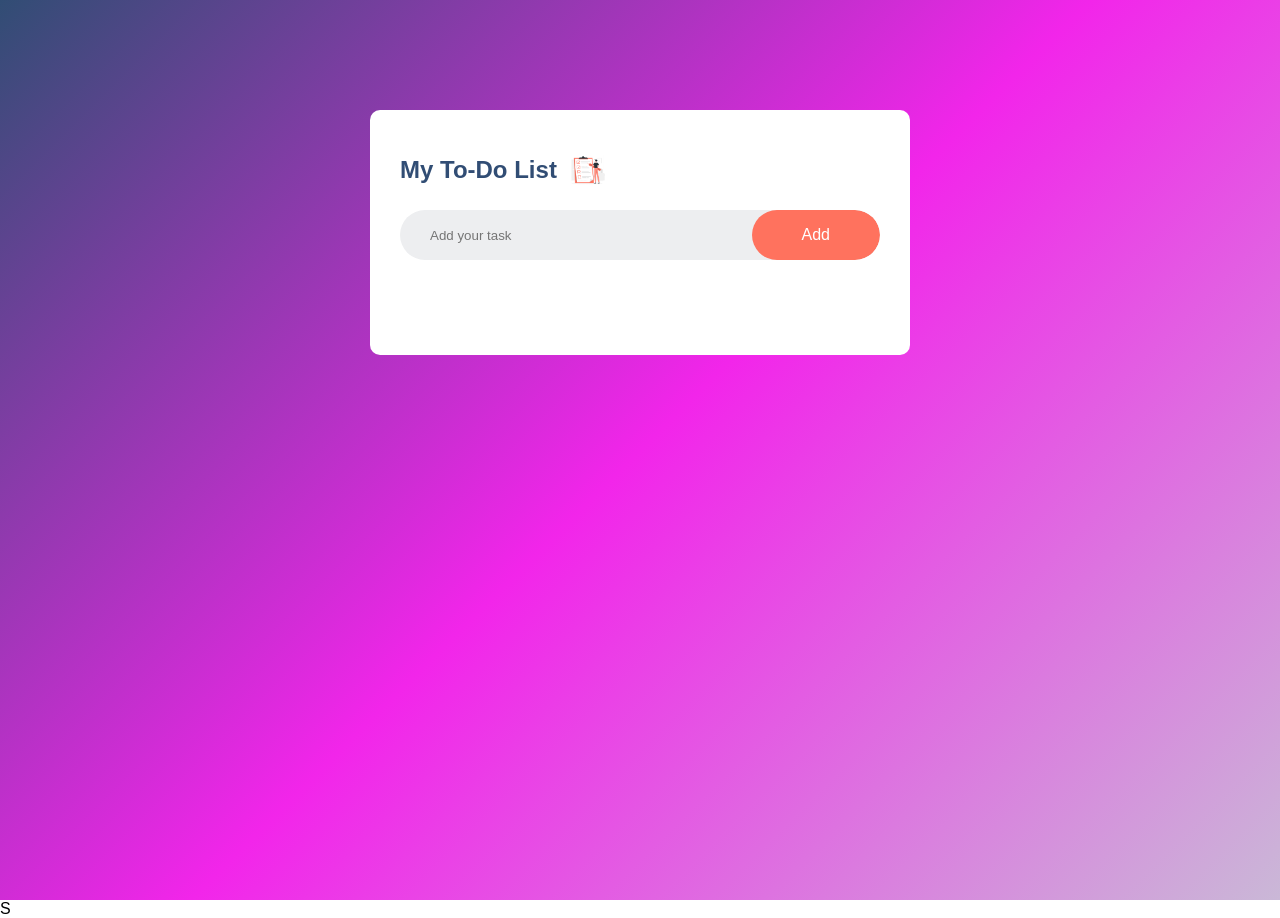
==== tdl.html @ 74df5165 "initial commit with checked bug" ====
<!DOCTYPE html>
<html lang="en">
<head>
    <meta charset="UTF-8">
    <meta name="viewport" content="width=device-width, initial-scale=1.0">
    <title>To Do List</title>
    <link rel="stylesheet" href="tdl.css">
</head>
<body>
    <div class="container">
        <div class="todo-app">
            <h2>My To-Do List <img src="images/todo.png" alt="logo"></h2>
            <div class="row">
                <input type="text" id="input-box" placeholder="Add your task">
                <button onclick="addTask()">Add</button>
            </div>
            <ul id="list-container">
                <!-- <li><input type="checkbox"><label>Task 1</label></li>
                <li><input type="checkbox" ><label>Task 3</label></li>
                <li><input type="checkbox" ><label>Task 2</label></li> -->
            </ul>
        </div>
    </div>
    <script src="script.js"></script>
</body>
</html>S
---- tdl.css ----
*{
    margin: 0;
    padding: 0;
    font-family: 'Poppins', sans-serif;
    box-sizing: border-box;
    overflow: hidden;
}

.container {
    width: 100%;
    min-height: 100vh;
    background: linear-gradient(135deg, #314d74, #f225ea, #cab8d7);
    padding: 10px;
}

.todo-app {
    max-width: 540px;
    margin: 100px auto 20px;
    background: #fff;
    padding: 40px 30px 70px;
    border-radius: 10px;
}

.todo-app h2 {
    color: #314d74;
    display: flex;
    align-items: center;
    margin-bottom: 20px;

}

.todo-app h2 img {
    height: 40px;
    width: 40px;
    margin-left: 10px;
}

.row {
    display: flex;
    align-items: center;
    justify-content: space-between;
    background: #edeef0;
    border-radius: 30px;
    padding-left: 20px;
    margin-bottom: 25px;
}

.row input {
    flex: 1;
    border: none;
    outline: none;
    background: transparent;
    padding: 10px;
}

button {
    border: none;
    outline: none;
    padding: 16px 50px;
    background: #FF725E;
    color: #fff;
    font-size: 16px;
    cursor: pointer;
    border-radius: 40px;
}

#list-container li {
    list-style: none;
    font-size: 16px;
    padding: 12px 8px 12px 50px;
    user-select: none;
}

#list-container li input {
    margin-right: 10px;
    cursor: pointer;
}

#list-container li input[type="checkbox"]:checked + label {
    text-decoration: line-through;
}

#list-container li span {
    float:right;
    width: 30px;
    height: 30px;
    font-size: 22px;
    color: #314d74;
    border-radius: 50%;
    display: flex;
    justify-content: center;
    align-items: center;
}

#list-container li span:hover {
    cursor: pointer;
    background-color: #cab8d7;
    color: #FF725E;
}
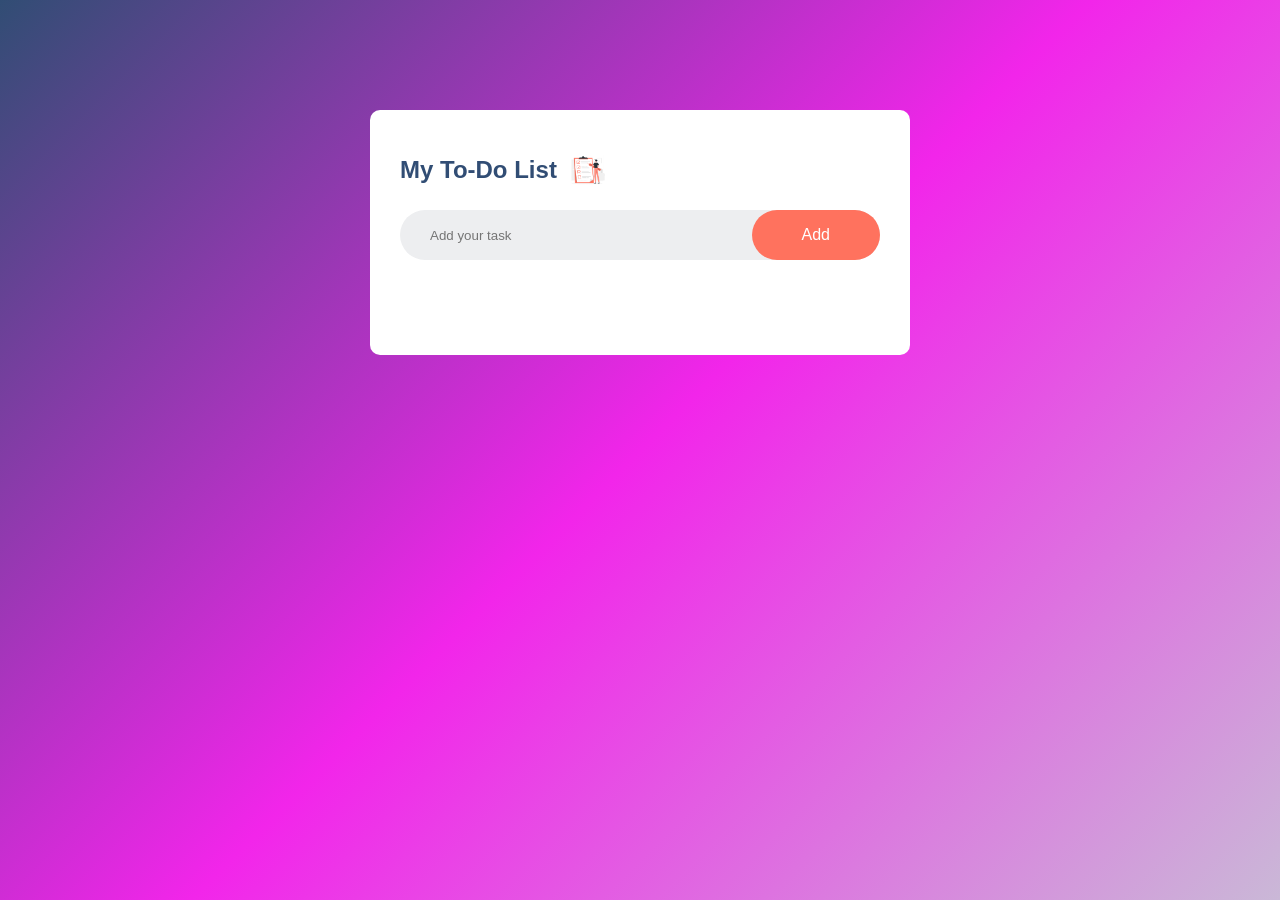
==== commit 42f8080d: "overflow added" ====
--- a/tdl.html
+++ b/tdl.html
@@ -23,4 +23,4 @@
     </div>
     <script src="script.js"></script>
 </body>
-</html>S+</html>
--- a/tdl.css
+++ b/tdl.css
@@ -3,7 +3,7 @@
     padding: 0;
     font-family: 'Poppins', sans-serif;
     box-sizing: border-box;
-    overflow: hidden;
+    overflow-y: unset;
 }
 
 .container {
